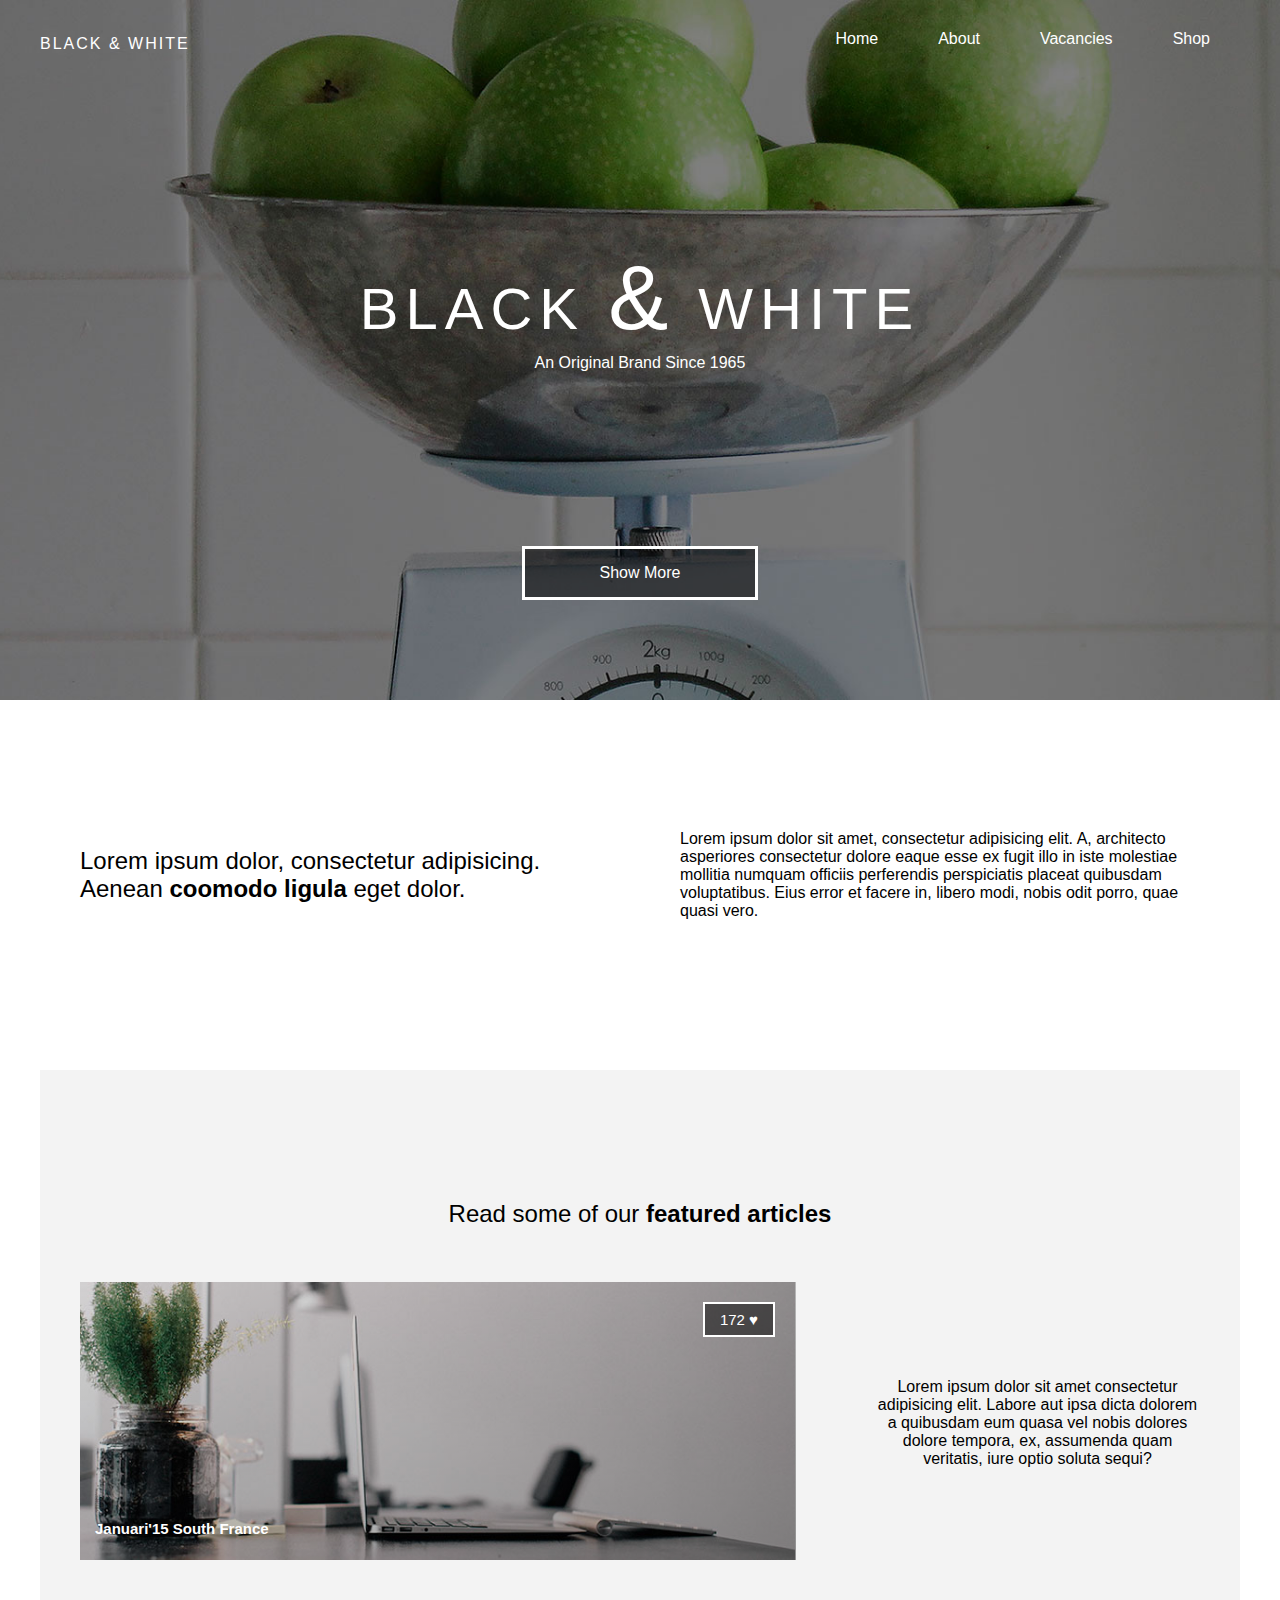
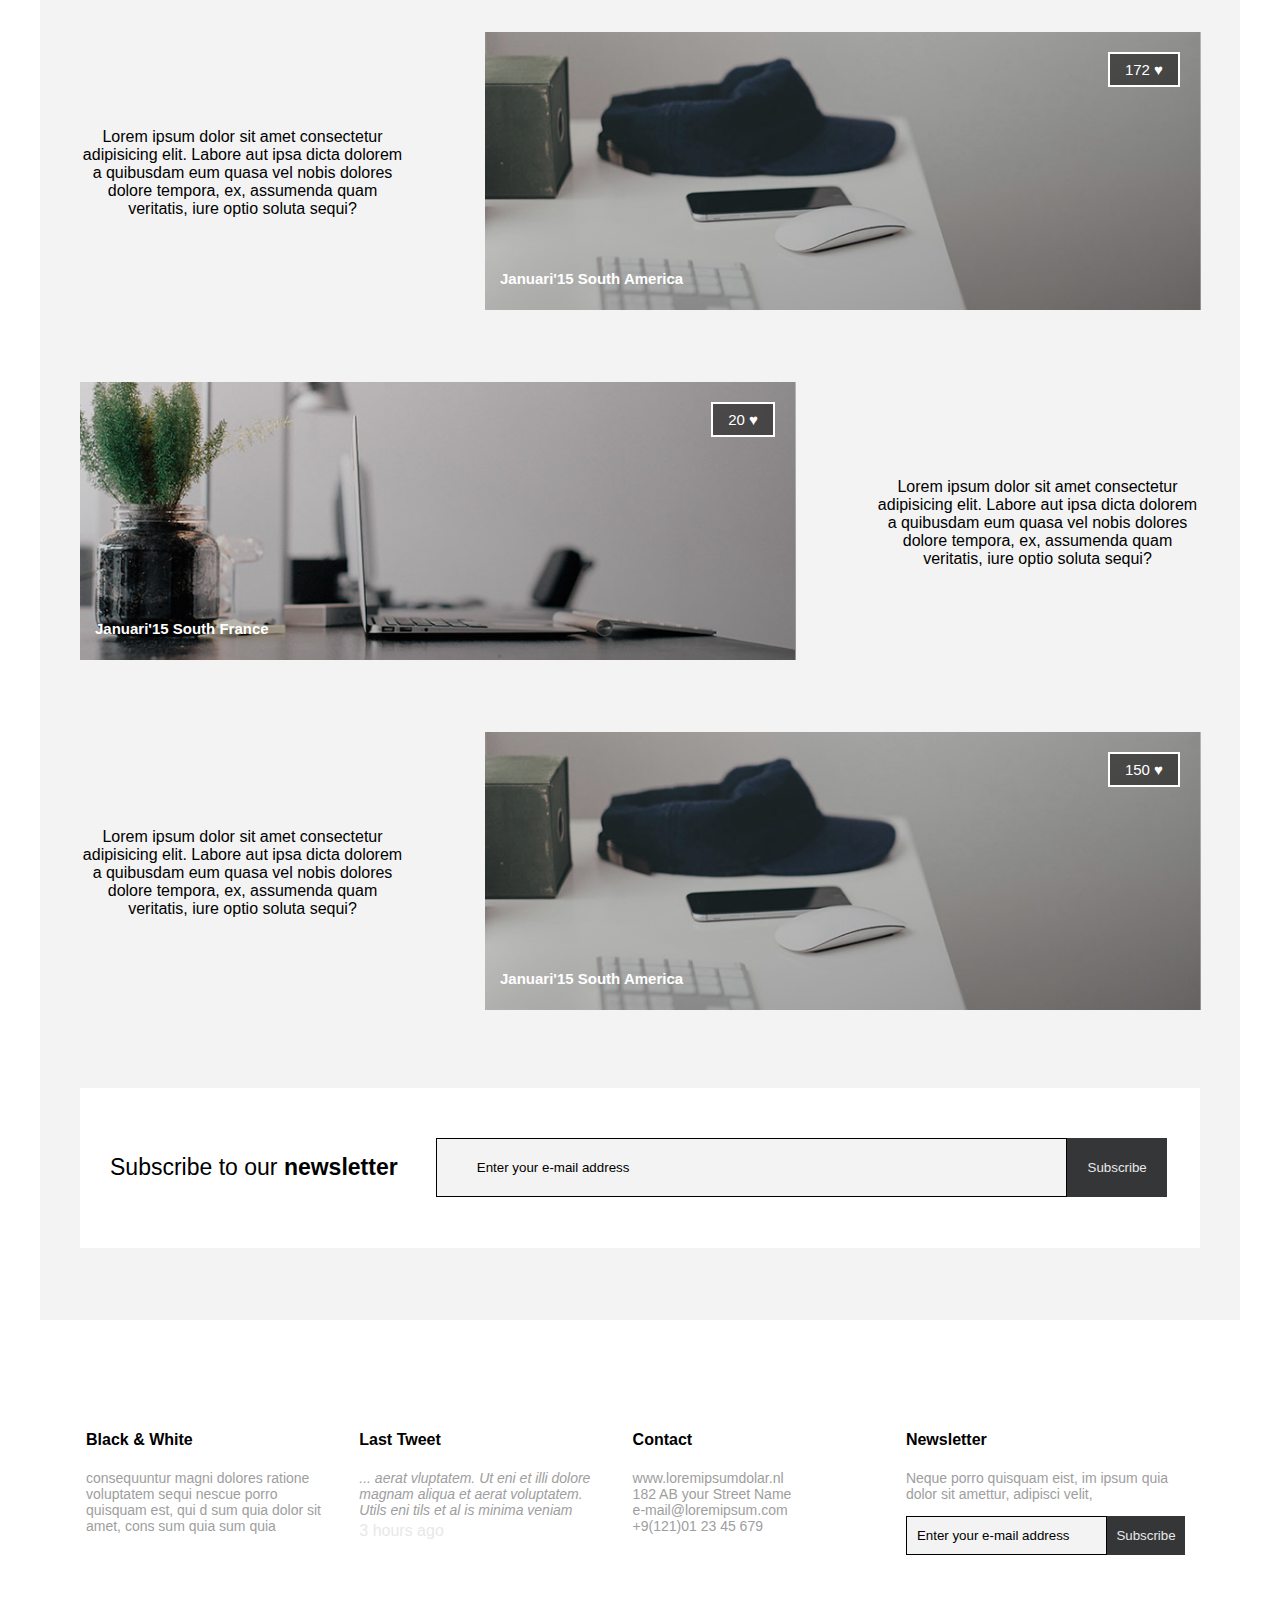
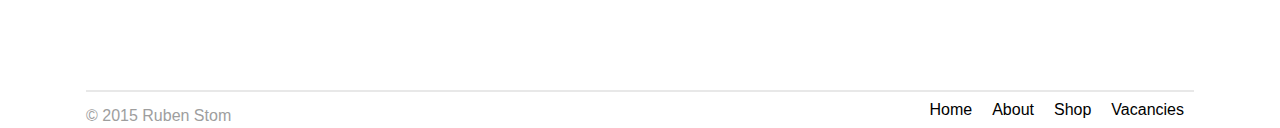
==== FE_9_4_homework_css-layouts/homework/index.html @ 3f4fd2c4 "Finished homework 4" ====
<!DOCTYPE html>
<html lang="en">
<head>
    <meta charset="UTF-8">
    <meta name="viewport" content="width=device-width, initial-scale=1.0">
    <meta http-equiv="X-UA-Compatible" content="ie=edge">
    <link rel="stylesheet" href="css/style.css">
    <title>CSS Layouts</title>
</head>
<body>
<!-- Your code goes here -->

<header class="header">
    <div class="wrapper">
        <div class="header-logo">
            <a href="#" class="logo">Black &#38; White</a>
        </div>
        
        <div class="navigation">

            <nav>
                <ul>
                    <li class="navigation-item"><a href="#" class="navigation-item-link">Home</a></li>
                    <li class="navigation-item"><a href="#" class="navigation-item-link">About</a></li>
                    <li class="navigation-item"><a href="#" class="navigation-item-link">Vacancies</a></li>
                    <li class="navigation-item"><a href="#" class="navigation-item-link">Shop</a></li>
                </ul>
            </nav>
        </div>
        <div class="caption">
            <h1 class="caption-header">Black <span class="ampersent">&#38;</span> White</h1>
            <p class="caption-main">An Original Brand Since 1965</p>
        </div>
        <a href="#" class="header-button">Show More</a>
    </div>
</header>

<main class="main">
    <div class="wrapper">
        <section class="about-content">
            <h2 class="about-content-main">Lorem ipsum dolor, consectetur adipisicing.<br> Aenean <strong>coomodo
                ligula</strong> eget dolor.</h2>
            <p class="about-content-text">Lorem ipsum dolor sit amet, consectetur adipisicing elit. A, architecto
                asperiores
                consectetur dolore eaque esse ex fugit illo in iste molestiae mollitia numquam officiis perferendis
                perspiciatis placeat quibusdam voluptatibus. Eius error et facere in, libero modi, nobis odit porro,
                quae quasi vero.</p>
        </section>

        <div class="main-articles">

            <h2 class="main-article-title">Read some of our <strong>featured articles</strong></h2>
            <div class="main-article">
                <div class="main-article-image">
                    <div class="main-article-image-shadow">
                        <img src="img/sample.jpg" alt="Photo">
                    </div>
                    <h2 class="main-article-image-footer">Januari'15 <strong>South France</strong></h2>
                    <button title="Like!" class="main-article-image-like">172 &#9829;</button>
                </div>
                <div class="main-article-text">
                    <p>Lorem ipsum dolor sit amet consectetur adipisicing elit. Labore aut ipsa dicta dolorem a
                        quibusdam eum quasa
                        vel nobis dolores dolore tempora, ex, assumenda quam veritatis, iure optio soluta sequi?</p>
                </div>
            </div>

            <div class="main-article">
                <div class="main-article-image">
                    <div class="main-article-image-shadow">
                        <img src="img/sample3.jpg" alt="Photo">
                    </div>
                    <h2 class="main-article-image-footer">Januari'15 <strong>South America</strong></h2>
                    <button title="Like!" class="main-article-image-like">172 &#9829;</button>
                </div>
                <div class="main-article-text">
                    <p>Lorem ipsum dolor sit amet consectetur adipisicing elit. Labore aut ipsa dicta dolorem a
                        quibusdam eum quasa
                        vel nobis dolores dolore tempora, ex, assumenda quam veritatis, iure optio soluta sequi?</p>
                </div>
            </div>

            <div class="main-article">
                <div class="main-article-image">
                    <div class="main-article-image-shadow">
                        <img src="img/sample.jpg" alt="Photo">
                    </div>
                    <h2 class="main-article-image-footer">Januari'15 <strong>South France</strong></h2>
                    <button title="Like!" class="main-article-image-like">20 &#9829;</button>
                </div>
                <div class="main-article-text">
                    <p>Lorem ipsum dolor sit amet consectetur adipisicing elit. Labore aut ipsa dicta dolorem a
                        quibusdam eum quasa
                        vel nobis dolores dolore tempora, ex, assumenda quam veritatis, iure optio soluta sequi?</p>
                </div>
            </div>

            <div class="main-article">
                <div class="main-article-image">
                    <div class="main-article-image-shadow">
                        <img src="img/sample3.jpg" alt="Photo">
                    </div>
                    <h2 class="main-article-image-footer">Januari'15 <strong>South America</strong></h2>
                    <button title="Like!" class="main-article-image-like">150 &#9829;</button>
                </div>
                <div class="main-article-text">
                    <p>Lorem ipsum dolor sit amet consectetur adipisicing elit. Labore aut ipsa dicta dolorem a
                        quibusdam eum quasa
                        vel nobis dolores dolore tempora, ex, assumenda quam veritatis, iure optio soluta sequi?</p>
                </div>
            </div>

            <div class="main-subscribe">
                <div class="main-subscribe-text">
                    <p>Subscribe to our <strong>newsletter</strong></p>
                </div>
                <div class="main-subscribe-form">
                    <input type="email" name="contact_email" class="form-email" placeholder="Enter your e-mail address"
                           required/>

                    <button type="submit" class="submit-btn">Subscribe</button>

                </div>
            </div>
        </div>
    </div>
</main>

<footer>
    <div class="wrapper">
        <div class="footer">
            <div class="footer-main">
                <h4 class="footer-caption">Black &#38; White</h4>
                <p>consequuntur magni dolores ratione voluptatem sequi nescue porro quisquam est, qui d sum quia dolor
                    sit
                    amet, cons sum quia sum quia</p>
            </div>

            <div class="footer-text">
                <h4 class="footer-caption">Last Tweet</h4>
                <p>... aerat vluptatem. Ut eni et illi dolore magnam aliqua et aerat voluptatem. Utils eni tils et al is
                    minima veniam</p>
                <h4 class="footer-text-last">3 hours ago</h4>
            </div>

            <div class="footer-contact">
                <h4 class="footer-caption">Contact</h4>
                <p>www.loremipsumdolar.nl <br> 182 AB your Street Name <br> e-mail@loremipsum.com <br> +9(121)01 23 45
                    679</p>
            </div>

            <div class="footer-newsletter">
                <h4 class="footer-caption">Newsletter</h4>
                <p>Neque porro quisquam eist, im ipsum quia dolor sit amettur, adipisci velit,</p>
                <div class="footer-newsletter-form">
                    <input type="email" name="contact_email" class="footer-newsletter-form-email"
                           placeholder="Enter your e-mail address" required/>
                    <button type="submit" class="footer-newsletter-submit-btn">Subscribe</button>
                </div>
            </div>
        </div>
        <div class="footer-end">
            <div class="footer-end-items">
                <div class="footer-end-text">
                    <span class="footer-end-copyright">&#169; 2015 Ruben Stom</span>
                </div>

                <div class="footer-navigation">
                    <nav>
                        <ul>
                            <li class="navigation-item"><a href="#" class="navigation-item-link">Home</a></li>
                            <li class="navigation-item"><a href="#" class="navigation-item-link">About</a></li>
                            <li class="navigation-item"><a href="#" class="navigation-item-link">Shop</a></li>
                            <li class="navigation-item"><a href="#" class="navigation-item-link">Vacancies</a></li>

                        </ul>
                    </nav>
                </div>
            </div>
        </div>
    </div>
</footer>

</body>
</html>
---- FE_9_4_homework_css-layouts/homework/css/style.css ----
@font-face {
    font-family: 'OpenSans-Regular.ttf';
    src: url('../OpenSans-Regular.ttf') format('opentype');
}

body {
    margin: 0;
    padding: 0;
    box-sizing: border-box;

}

.wrapper {
    left: 24px;
    right: 24px;
    margin: 0 auto;
    max-width: 1200px;
}

header {
    margin: 0;
    background: url("../img/apples.jpg") center no-repeat;
    background-size: cover;
    height: 700px;
    width: 100%;
    position: relative;
    object-fit: cover;
}

.caption {
    text-align: center;
    position: absolute;
    color: #ffffff;
    margin-top: 200px;
    left: 0;
    right: 0;
    font-family: 'Open Sans', sans-serif;

}

.caption-header {
    letter-spacing: 7px;
    font-size: 58px;
    font-weight: normal;
    line-height: 12px;
    text-transform: uppercase;
}

.ampersent {
    font-size: 90px;
}

.header-button {
    margin: 0 auto;
    padding: 15px 30px;
    border: 3px solid #ffffff;
    background-color: rgba(0, 0, 0, 0.5);
    width: 170px;
    position: absolute;
    left: 0;
    right: 0;
    bottom: 100px;
    color: #ffffff;
    font-family: 'Open Sans', sans-serif;
    text-align: center;
    text-decoration: none;
}

.header-button:hover {
    box-shadow: 0 0 20px rgba(0, 0, 0, 0.7);
}
.logo{
    font-family: 'Open Sans', sans-serif;
    text-transform: uppercase;

    color: #ffffff;
    text-decoration: none;
    letter-spacing: 2px;
}
.header-logo{
    padding-top: 35px;
}
.navigation {
    display: flex;
    justify-content: flex-end;
}

.navigation nav {
    margin-top: -39px;
    position: absolute;
}

.navigation nav a {
    padding: 30px;
    text-decoration: none;
    color: #ffffff;
    font-family: 'Open Sans', sans-serif;
}
.navigation li {
    display: block;
    float: left;
}










.about-content {
    background-color: #ffffff;
    height: 350px;
    display: flex;
    align-items: center;
    justify-content: space-between;
}

.about-content-main {
    padding: 40px;
    font-family: 'Open Sans', sans-serif;
    font-weight: normal;
    width: 50%;
}

.about-content-text {
    font-family: 'Open Sans', sans-serif;
    width: 50%;
    padding: 40px;

}

.main-articles {
    background-color: #f3f3f3;
    height: 1850px;
}

.main-article-title {
    padding-top: 130px;
    text-align: center;
    font-weight: normal;
    font-family: 'Open Sans', sans-serif;
}

.main-article {
    margin: 0;
    display: flex;
    align-items: center;
    justify-content: space-between;
    height: 350px;
}

.main-article:nth-child(odd) {
    flex-direction: row-reverse;
}

.main-article-image {
    position: relative;
    padding: 40px;
    width: 66%;
}
.main-article-image img {
    width: 100%;
    height: 100%;
    position: relative;
}
.main-article-image-shadow::after{
    margin-top: 40px;
    top: 0;
    left: 40px;
    width: 90%;
    height: 76.7%;
    background: linear-gradient(to top left, rgba(0, 0, 0, 0.4), rgba(0, 0, 0, 0.1));
    content: "";
    position: absolute;

}
.main-article-image-like {
    top: 60px;
    right: 60px;
    padding: 7px 15px;
    display: inline-block;
    position: absolute;
    cursor: pointer;
    background-color: rgba(0, 0, 0, 0.5);
    border: 2px solid #ffffff;
    color: #ffffff;
    font-size: 15px;
    text-align: center;
}

.main-article-image-like:hover {
    background-color: #ffffff;
    color: #A4A4A4;
}

.main-article-text {
    padding: 40px;
    width: 30%;
    text-align: center;
    font-family: 'Open Sans', sans-serif;
}


.main-article-image-footer {
    font-family: 'Open Sans', sans-serif;
    font-size: 15px;
    padding: 55px;
    position: absolute;
    left: 0px;
    bottom: 0px;
    color: #ffffff;
}

.main-subscribe {
    margin: 40px;
    padding: 30px;
    height: 100px;
    background-color: #ffffff;
    display: flex;
    align-items: center;

}

.main-subscribe-text {
    font-family: 'Open Sans', sans-serif;
    font-size: 23px;
    width: 36%;
}

.main-subscribe-form {
    width: 860px;
}

.form-email {
    font-family: 'Open Sans', sans-serif;
    color: #000000;
    background-color: #f3f3f3;
    padding-left: 40px;
    width: 80%;
    height: 55px;
    border: 1px solid #000000;
}

.form-email::placeholder {
    color: #000000;
    opacity: 1;
}

.submit-btn {
    font-family: 'Open Sans', sans-serif;
    color: #e8e8e8;
    width: 100px;
    height: 59px;
    border: none;
    background-color: #343638;
}

.main-subscribe-form button {
    margin-left: -4px;
}

.main-subscribe-form button:hover {
    box-shadow: 0 0 10px rgba(0, 0, 0, 0.7);
    color: #B7C8D9;
}

.footer {
    padding-left: 46px;
    padding-right: 46px;
    padding-top: 90px;
    display: flex;
    justify-content: space-between;
    height: 280px;
    background-color: #ffffff;
}

.footer-main, .footer-text, .footer-contact {
    width: 22%;
}
.footer-newsletter {
    width: 26%;
}

.footer-caption {
    font-family: 'Open Sans', sans-serif;
}

.footer p {
    color: #9E9E9E;
    font-family: 'Open Sans', sans-serif;
    font-size: 14px;
}

.footer-text p {
    font-style: italic;
}

.footer-newsletter-form-email {
    font-family: 'Open Sans', sans-serif;
    color: #000000;
    background-color: #f3f3f3;
    padding-left: 10px;
    width: 65%;
    height: 35px;
    border: 1px solid #000000;
}

.footer-newsletter-form-email::placeholder {
    color: #000000;
    opacity: 1;

}

.footer-newsletter-submit-btn {
    font-family: 'Open Sans', sans-serif;
    color: #e8e8e8;
    width: 27%;
    height: 39px;
    border: none;
    background-color: #343638;
}

.footer-newsletter-form button:hover {
    box-shadow: 0 0 10px rgba(0, 0, 0, 0.7);
    color: #B7C8D9;
}

.footer-newsletter-form button {
    margin-left: -4px;
}

.footer-text-last {
    margin-top: -10px;
    font-weight: normal;
    font-family: 'Open Sans', sans-serif;
    color: #E8E8E8;
}

.footer-end {
    margin-left: 46px;
    margin-right: 46px;
    border-top: 2px solid #E8E8E8;
}

.footer-end-text {
    color: #9E9E9E;
    font-family: 'Open Sans', sans-serif;
}

.footer-navigation {
    display: flex;
    justify-content: flex-end;
}

.footer-navigation li {
    display: block;
    float: left;
}

.footer-navigation nav {
    margin-top: -40px;
    position: absolute;
}

.footer-navigation nav a {
    padding: 10px;
    text-decoration: none;
    color: #000000;
    font-family: 'Open Sans', sans-serif;
}

.footer-end-items {
    margin-top: 15px;
}
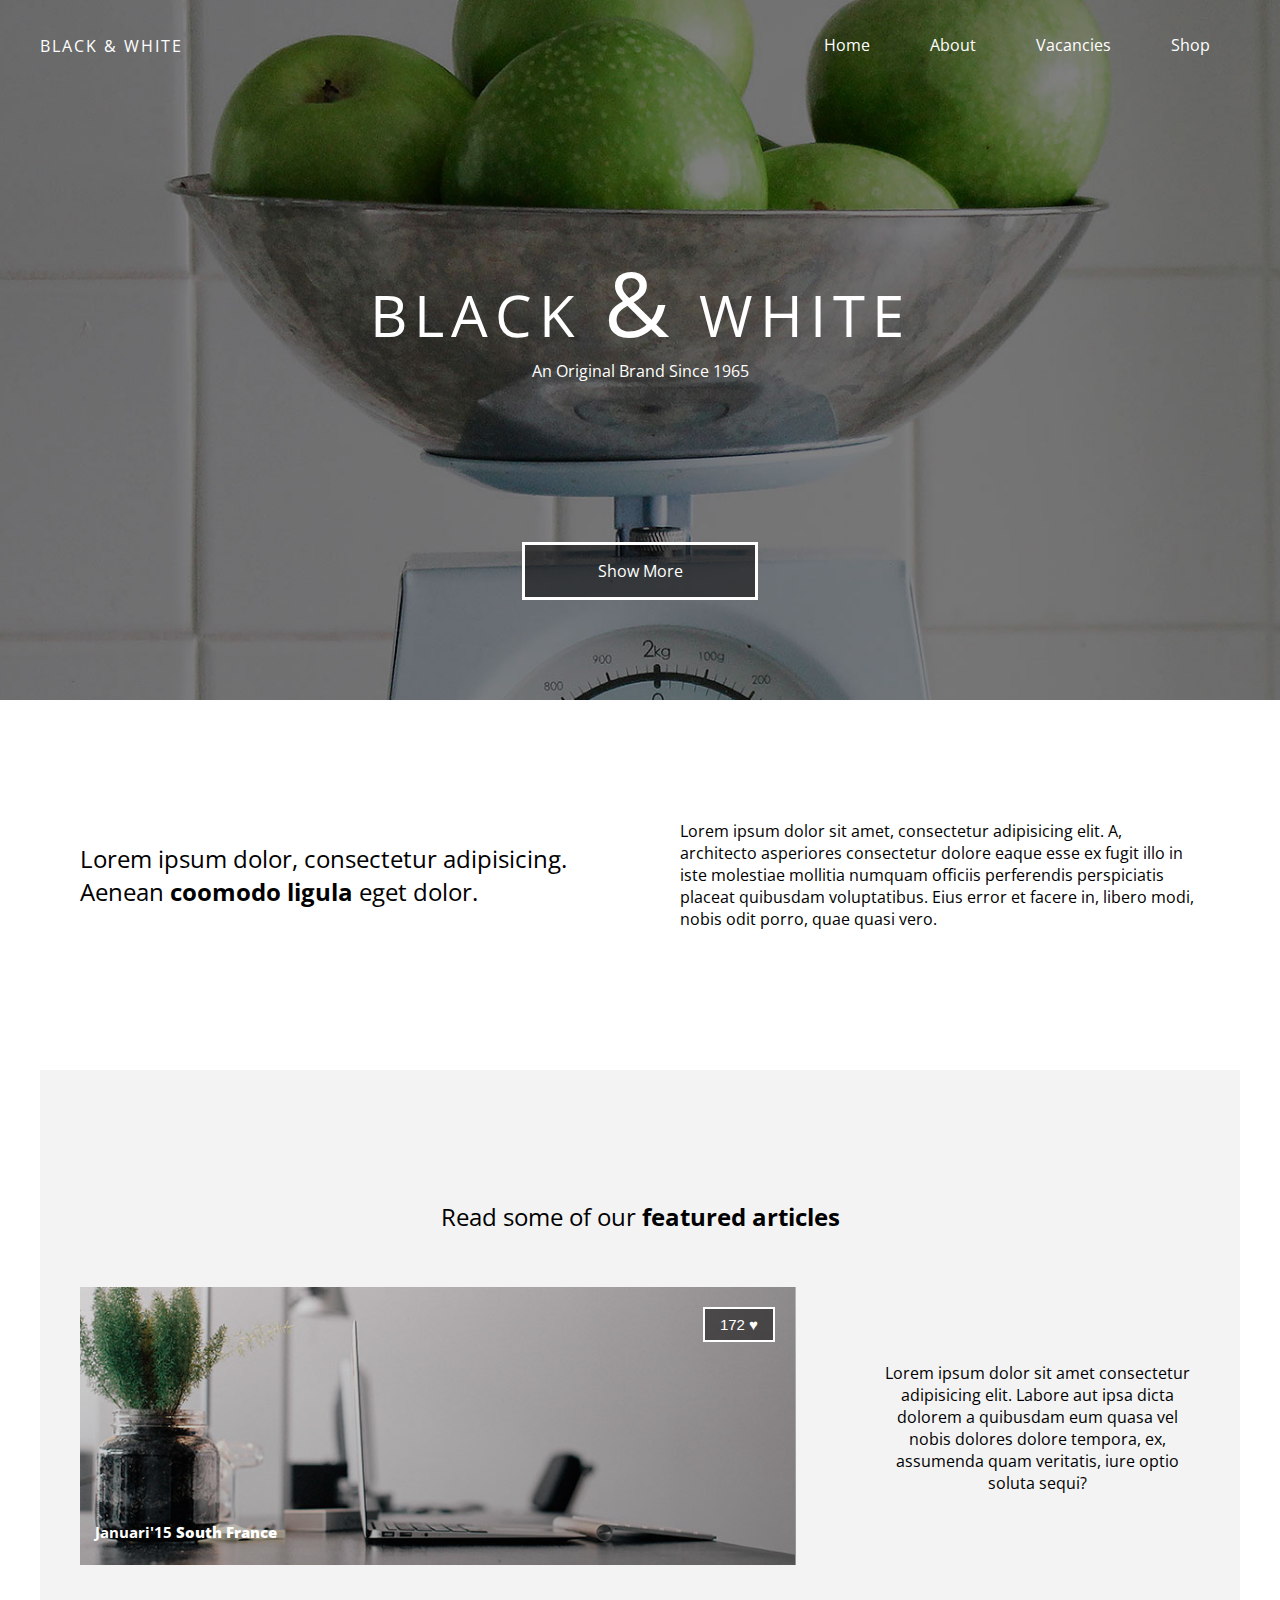
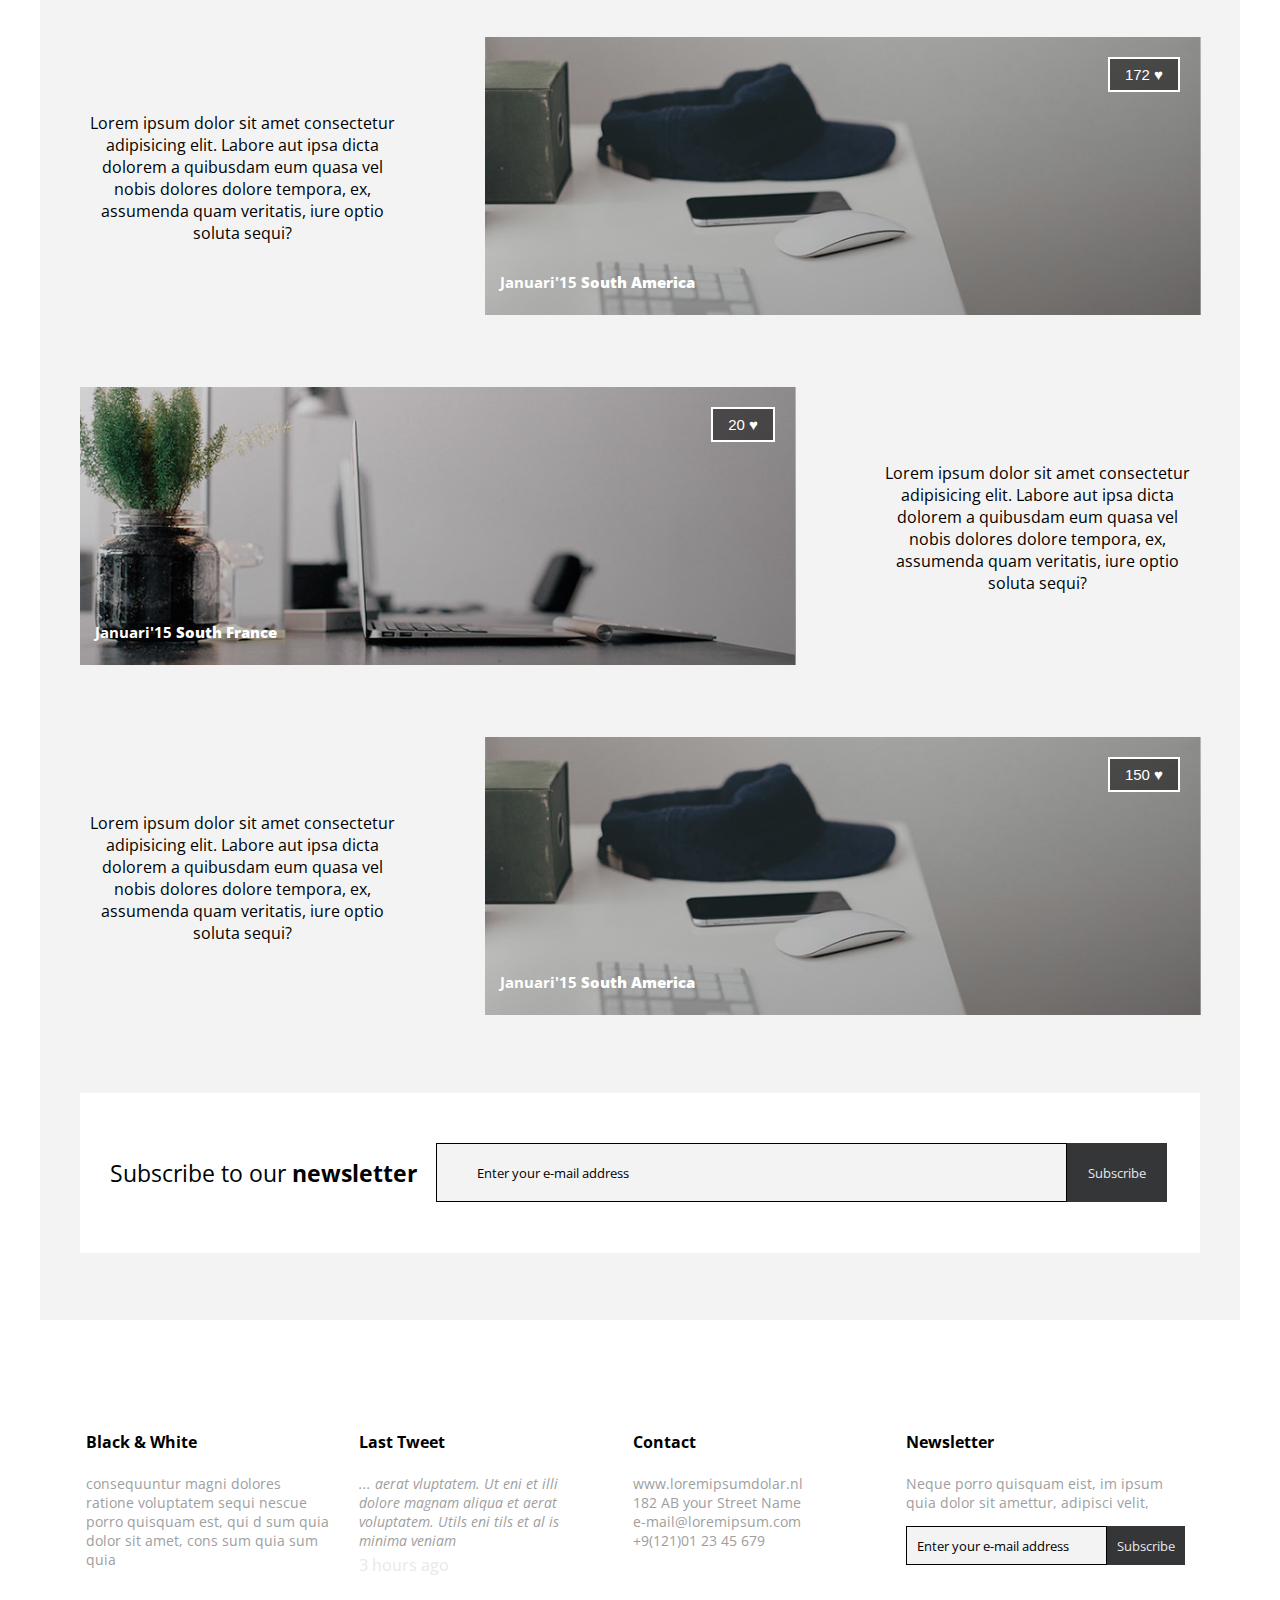
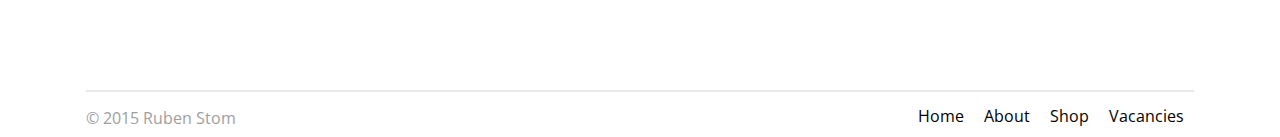
==== commit 056d282e: "Delete local font" ====
--- a/FE_9_4_homework_css-layouts/homework/index.html
+++ b/FE_9_4_homework_css-layouts/homework/index.html
@@ -5,6 +5,7 @@
     <meta name="viewport" content="width=device-width, initial-scale=1.0">
     <meta http-equiv="X-UA-Compatible" content="ie=edge">
     <link rel="stylesheet" href="css/style.css">
+	    <link rel="stylesheet preload" href="https://fonts.googleapis.com/css?family=Open+Sans">
     <title>CSS Layouts</title>
 </head>
 <body>
--- a/FE_9_4_homework_css-layouts/homework/css/style.css
+++ b/FE_9_4_homework_css-layouts/homework/css/style.css
@@ -1,8 +1,3 @@
-@font-face {
-    font-family: 'OpenSans-Regular.ttf';
-    src: url('../OpenSans-Regular.ttf') format('opentype');
-}
-
 body {
     margin: 0;
     padding: 0;
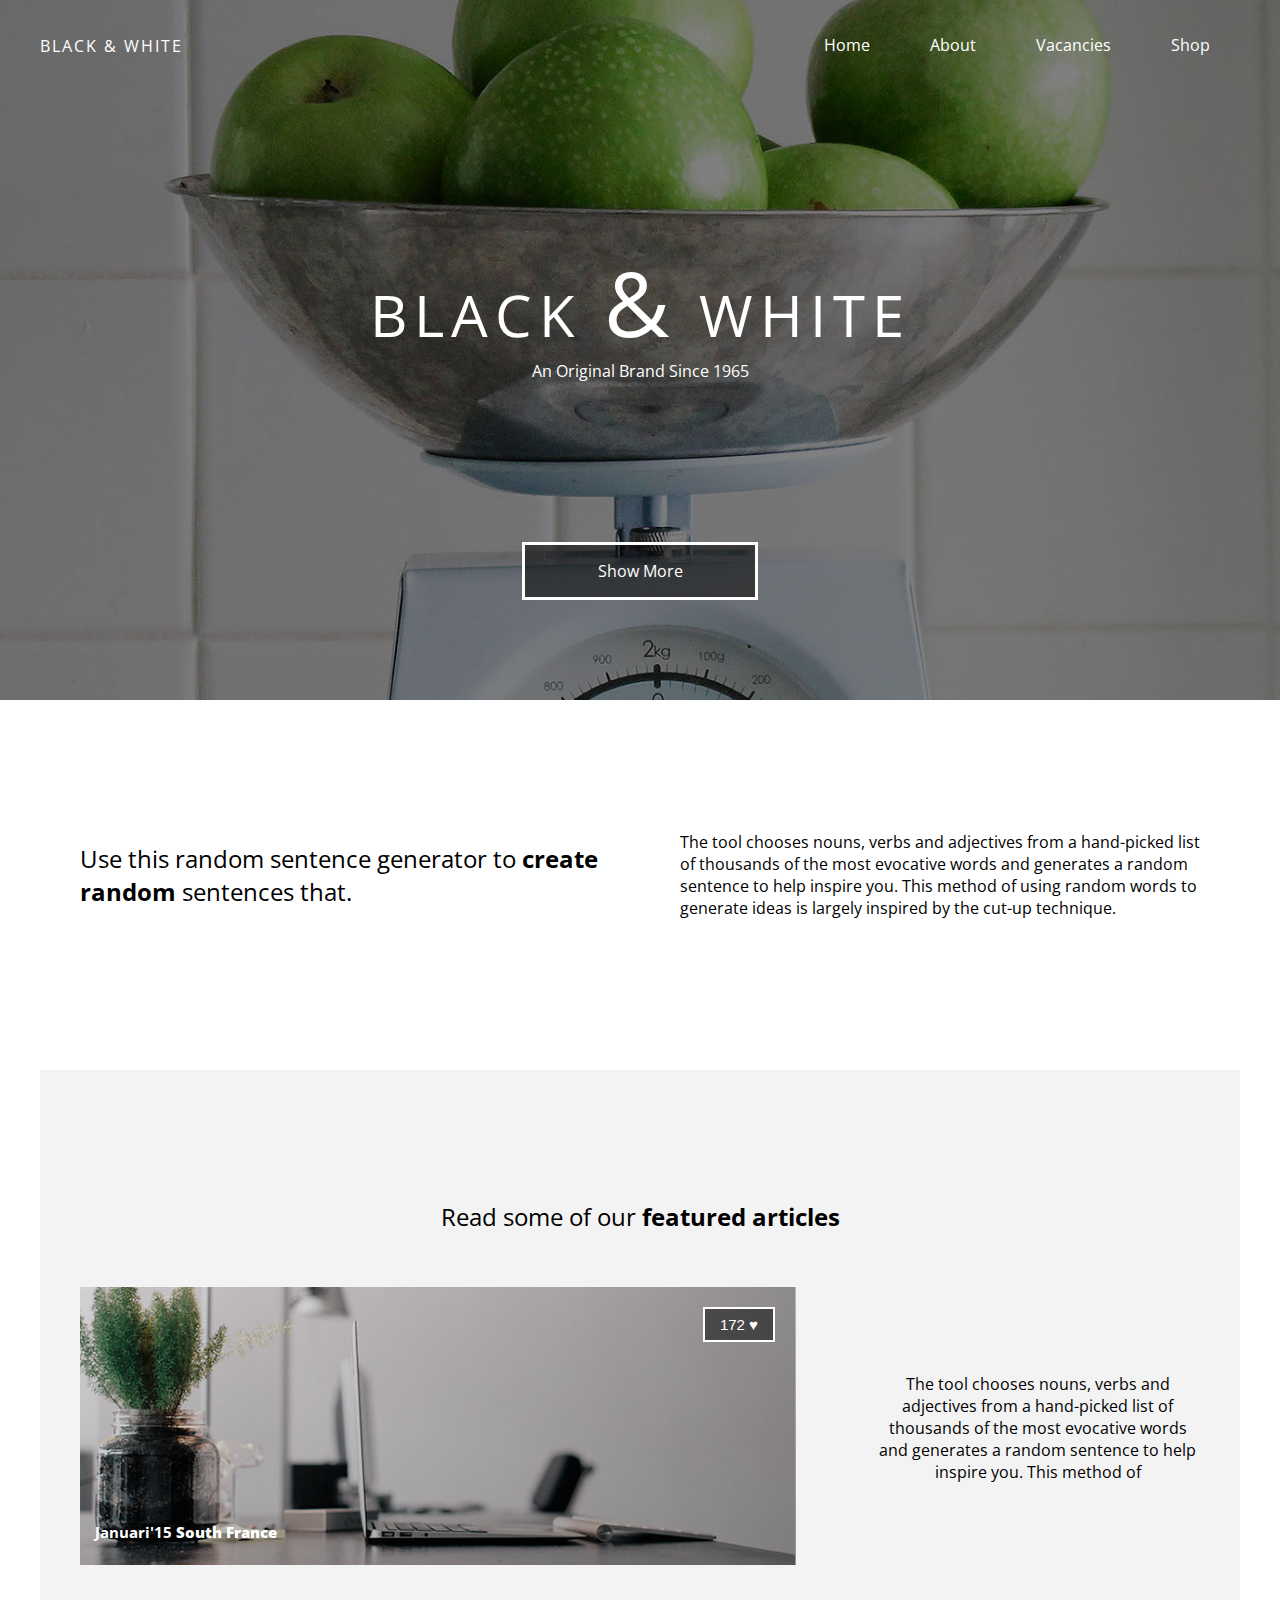
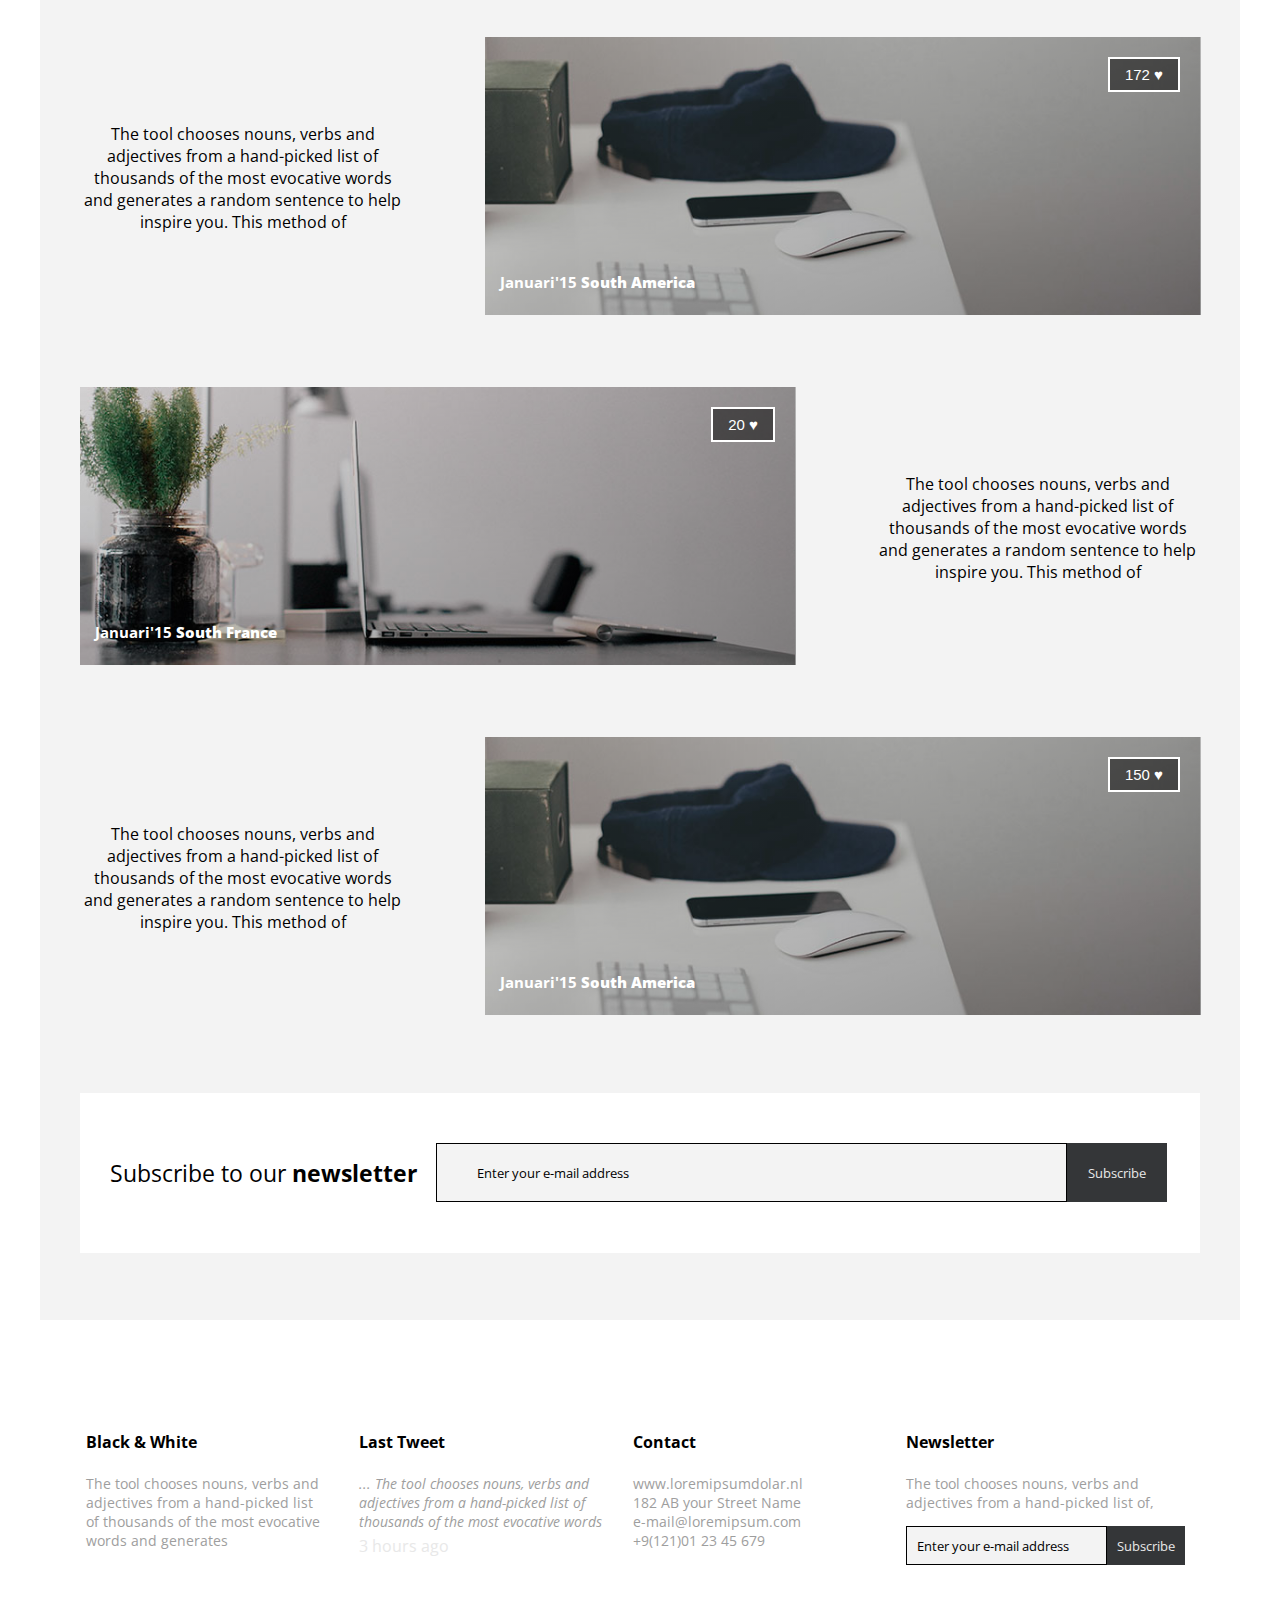
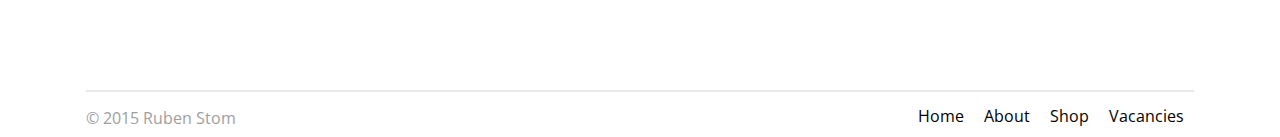
==== commit d3089a42: "Update index.html" ====
--- a/FE_9_4_homework_css-layouts/homework/index.html
+++ b/FE_9_4_homework_css-layouts/homework/index.html
@@ -1,11 +1,11 @@
 <!DOCTYPE html>
-<html lang="en">
+<html lang="zxx">
 <head>
     <meta charset="UTF-8">
     <meta name="viewport" content="width=device-width, initial-scale=1.0">
     <meta http-equiv="X-UA-Compatible" content="ie=edge">
     <link rel="stylesheet" href="css/style.css">
-	    <link rel="stylesheet preload" href="https://fonts.googleapis.com/css?family=Open+Sans">
+    <link rel="stylesheet preload" href="https://fonts.googleapis.com/css?family=Open+Sans">
     <title>CSS Layouts</title>
 </head>
 <body>
@@ -16,9 +16,7 @@
         <div class="header-logo">
             <a href="#" class="logo">Black &#38; White</a>
         </div>
-        
         <div class="navigation">
-
             <nav>
                 <ul>
                     <li class="navigation-item"><a href="#" class="navigation-item-link">Home</a></li>
@@ -39,13 +37,11 @@
 <main class="main">
     <div class="wrapper">
         <section class="about-content">
-            <h2 class="about-content-main">Lorem ipsum dolor, consectetur adipisicing.<br> Aenean <strong>coomodo
-                ligula</strong> eget dolor.</h2>
-            <p class="about-content-text">Lorem ipsum dolor sit amet, consectetur adipisicing elit. A, architecto
-                asperiores
-                consectetur dolore eaque esse ex fugit illo in iste molestiae mollitia numquam officiis perferendis
-                perspiciatis placeat quibusdam voluptatibus. Eius error et facere in, libero modi, nobis odit porro,
-                quae quasi vero.</p>
+            <h2 class="about-content-main">Use this random sentence generator to <strong>create random
+            </strong>sentences that.</h2>
+            <p class="about-content-text">The tool chooses nouns, verbs and adjectives from a hand-picked list of
+                thousands of the most evocative words and generates a random sentence to help inspire you.
+                This method of using random words to generate ideas is largely inspired by the cut-up technique.</p>
         </section>
 
         <div class="main-articles">
@@ -60,9 +56,9 @@
                     <button title="Like!" class="main-article-image-like">172 &#9829;</button>
                 </div>
                 <div class="main-article-text">
-                    <p>Lorem ipsum dolor sit amet consectetur adipisicing elit. Labore aut ipsa dicta dolorem a
-                        quibusdam eum quasa
-                        vel nobis dolores dolore tempora, ex, assumenda quam veritatis, iure optio soluta sequi?</p>
+                    <p>The tool chooses nouns, verbs and adjectives from a hand-picked list of
+                        thousands of the most evocative words and generates a random sentence to help inspire you.
+                        This method of</p>
                 </div>
             </div>
 
@@ -75,9 +71,9 @@
                     <button title="Like!" class="main-article-image-like">172 &#9829;</button>
                 </div>
                 <div class="main-article-text">
-                    <p>Lorem ipsum dolor sit amet consectetur adipisicing elit. Labore aut ipsa dicta dolorem a
-                        quibusdam eum quasa
-                        vel nobis dolores dolore tempora, ex, assumenda quam veritatis, iure optio soluta sequi?</p>
+                    <p>The tool chooses nouns, verbs and adjectives from a hand-picked list of
+                        thousands of the most evocative words and generates a random sentence to help inspire you.
+                        This method of</p>
                 </div>
             </div>
 
@@ -90,9 +86,9 @@
                     <button title="Like!" class="main-article-image-like">20 &#9829;</button>
                 </div>
                 <div class="main-article-text">
-                    <p>Lorem ipsum dolor sit amet consectetur adipisicing elit. Labore aut ipsa dicta dolorem a
-                        quibusdam eum quasa
-                        vel nobis dolores dolore tempora, ex, assumenda quam veritatis, iure optio soluta sequi?</p>
+                    <p>The tool chooses nouns, verbs and adjectives from a hand-picked list of
+                        thousands of the most evocative words and generates a random sentence to help inspire you.
+                        This method of</p>
                 </div>
             </div>
 
@@ -105,9 +101,9 @@
                     <button title="Like!" class="main-article-image-like">150 &#9829;</button>
                 </div>
                 <div class="main-article-text">
-                    <p>Lorem ipsum dolor sit amet consectetur adipisicing elit. Labore aut ipsa dicta dolorem a
-                        quibusdam eum quasa
-                        vel nobis dolores dolore tempora, ex, assumenda quam veritatis, iure optio soluta sequi?</p>
+                    <p>The tool chooses nouns, verbs and adjectives from a hand-picked list of
+                        thousands of the most evocative words and generates a random sentence to help inspire you.
+                        This method of</p>
                 </div>
             </div>
 
@@ -132,15 +128,14 @@
         <div class="footer">
             <div class="footer-main">
                 <h4 class="footer-caption">Black &#38; White</h4>
-                <p>consequuntur magni dolores ratione voluptatem sequi nescue porro quisquam est, qui d sum quia dolor
-                    sit
-                    amet, cons sum quia sum quia</p>
+                <p>The tool chooses nouns, verbs and adjectives from a hand-picked list of
+                    thousands of the most evocative words and generates</p>
             </div>
 
             <div class="footer-text">
                 <h4 class="footer-caption">Last Tweet</h4>
-                <p>... aerat vluptatem. Ut eni et illi dolore magnam aliqua et aerat voluptatem. Utils eni tils et al is
-                    minima veniam</p>
+                <p>... The tool chooses nouns, verbs and adjectives from a hand-picked list of
+                    thousands of the most evocative words</p>
                 <h4 class="footer-text-last">3 hours ago</h4>
             </div>
 
@@ -152,7 +147,7 @@
 
             <div class="footer-newsletter">
                 <h4 class="footer-caption">Newsletter</h4>
-                <p>Neque porro quisquam eist, im ipsum quia dolor sit amettur, adipisci velit,</p>
+                <p>The tool chooses nouns, verbs and adjectives from a hand-picked list of,</p>
                 <div class="footer-newsletter-form">
                     <input type="email" name="contact_email" class="footer-newsletter-form-email"
                            placeholder="Enter your e-mail address" required/>
@@ -183,4 +178,4 @@
 </footer>
 
 </body>
-</html>+</html>
